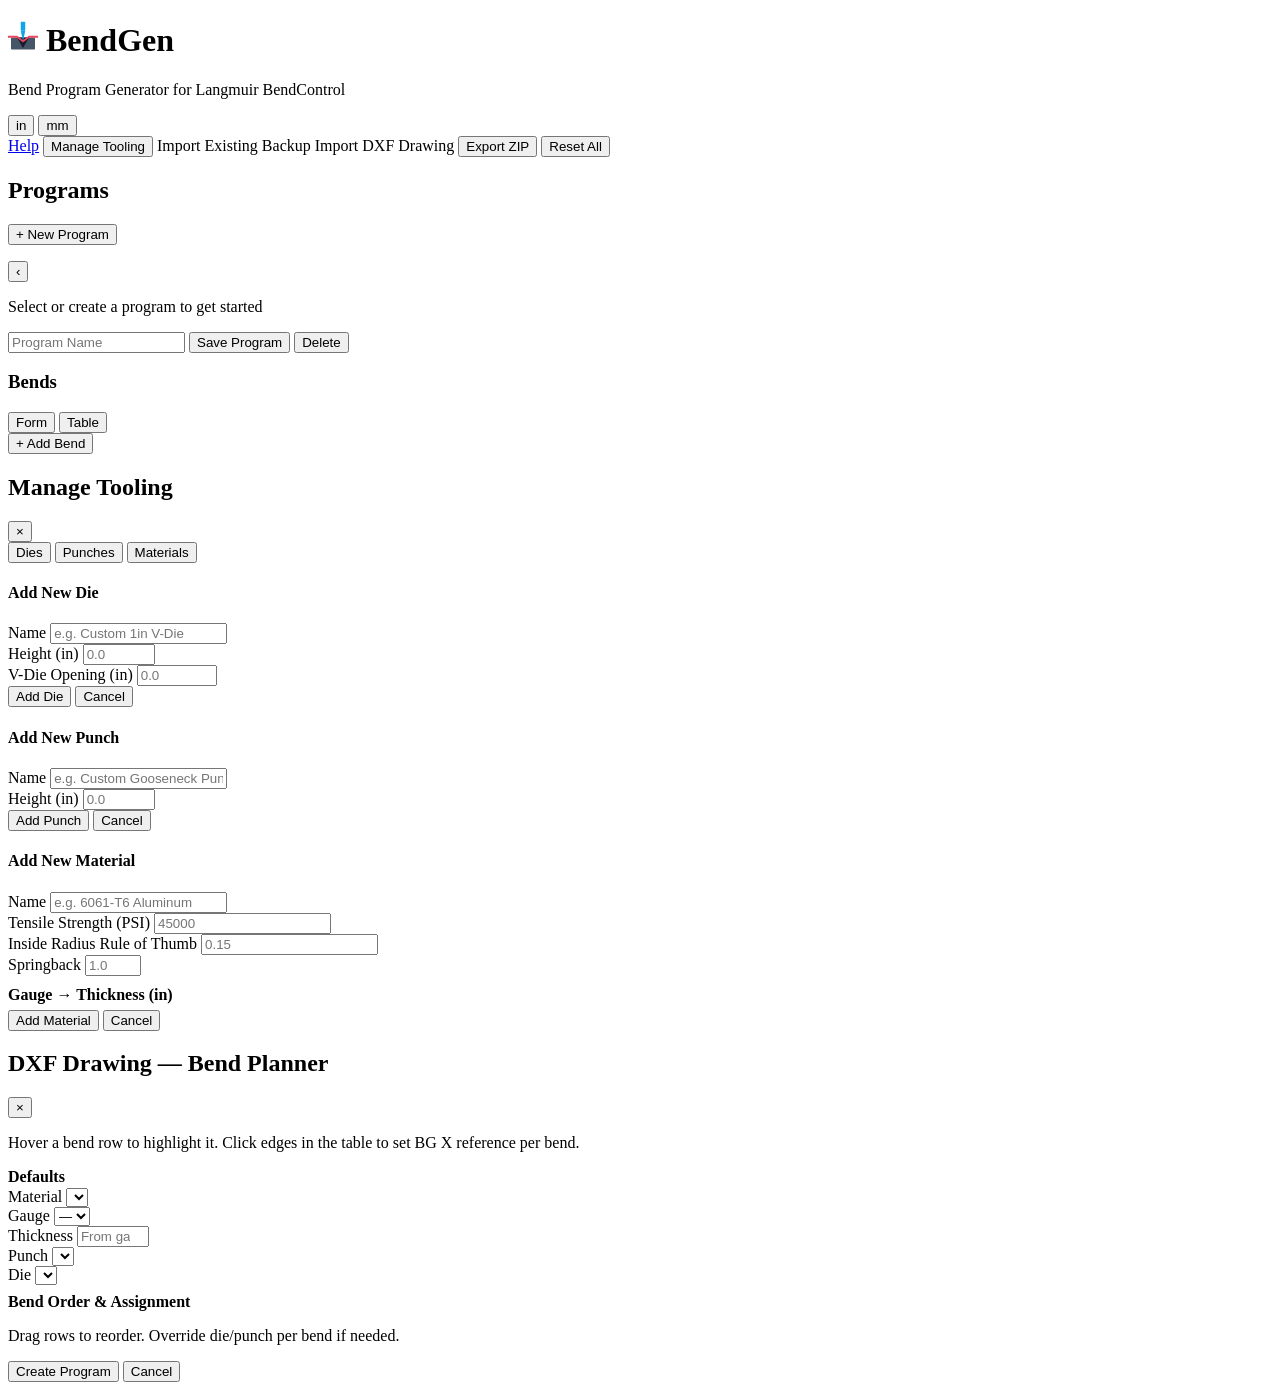
==== bendgen/templates/index.html @ ccb2a59b "BendGen - Bend Program Generator for Langmuir BendControl" ====
<!DOCTYPE html>
<html lang="en">
<head>
    <meta charset="UTF-8">
    <meta name="viewport" content="width=device-width, initial-scale=1.0">
    <title>BendGen - Bend Program Generator</title>
    <link rel="stylesheet" href="/static/style.css">
</head>
<body>
    <header>
        <h1>
            <svg class="logo" viewBox="0 0 40 40" width="30" height="30" xmlns="http://www.w3.org/2000/svg">
                <!-- Die body -->
                <rect x="4" y="22" width="32" height="16" rx="1" fill="#475569"/>
                <!-- Die V-groove (air gap below sheet) -->
                <path d="M12 22 L20 36 L28 22" fill="#1a1a2e"/>
                <!-- Punch body -->
                <rect x="17" y="1" width="6" height="12" rx="1" fill="#0ea5e9"/>
                <!-- Punch tip (narrow, descends into V) -->
                <path d="M17 13 L20 27 L23 13" fill="#0ea5e9"/>
                <!-- Sheet metal: flat on die shoulders, bent down to punch tip -->
                <path d="M0 21 L12 21 L20 27 L28 21 L40 21" stroke="#e94560" stroke-width="2.5" fill="none" stroke-linecap="round" stroke-linejoin="round"/>
            </svg>
            BendGen
        </h1>
        <p class="subtitle">Bend Program Generator for Langmuir BendControl</p>
        <div class="unit-toggle">
            <button class="btn btn-tiny unit-toggle-btn active" id="unitInBtn">in</button>
            <button class="btn btn-tiny unit-toggle-btn" id="unitMmBtn">mm</button>
        </div>
        <div class="header-actions">
            <a href="/help" target="_blank" class="btn btn-secondary" id="helpBtn">Help</a>
            <button class="btn btn-secondary" id="manageToolingBtn">Manage Tooling</button>
            <label class="btn btn-secondary" id="importBtn">
                Import Existing Backup
                <input type="file" accept=".zip" id="importFile" hidden>
            </label>
            <label class="btn btn-secondary" id="importDxfBtn">
                Import DXF Drawing
                <input type="file" accept=".dxf,.DXF" id="importDxfFile" hidden>
            </label>
            <!-- <label class="btn btn-secondary" id="importImageBtn">
                Import Image
                <input type="file" accept="image/*" id="importImageFile" hidden>
            </label> -->
            <button class="btn btn-primary" id="exportBtn">Export ZIP</button>
            <button class="btn btn-danger" id="resetBtn">Reset All</button>
        </div>
    </header>

    <div id="importStatus" class="status-bar hidden"></div>

    <main>
        <section class="programs-panel" id="programsPanel">
            <div class="panel-header">
                <h2>Programs</h2>
                <button class="btn btn-small btn-primary" id="addProgramBtn">+ New Program</button>
            </div>
            <ul id="programList" class="program-list"></ul>
        </section>
        <button class="sidebar-toggle" id="sidebarToggle" title="Toggle sidebar">&lsaquo;</button>

        <section class="editor-panel" id="editorPanel">
            <div class="no-selection" id="noSelection">
                <p>Select or create a program to get started</p>
            </div>

            <div id="programEditor" class="hidden">
                <div class="program-header">
                    <input type="text" id="programName" placeholder="Program Name" class="program-name-input">
                    <button class="btn btn-small btn-secondary" id="saveProgramBtn">Save Program</button>
                    <button class="btn btn-small btn-danger" id="deleteProgramBtn">Delete</button>
                </div>

                <div class="bends-header">
                    <h3>Bends</h3>
                    <div class="bends-header-actions">
                        <div class="view-toggle">
                            <button class="btn btn-tiny view-toggle-btn" id="formViewBtn">Form</button>
                            <button class="btn btn-tiny view-toggle-btn active" id="tableViewBtn">Table</button>
                        </div>
                        <button class="btn btn-small btn-primary" id="addBendBtn">+ Add Bend</button>
                    </div>
                </div>

                <div id="bendList" class="bend-list hidden"></div>
                <div id="bendTable" class="bend-table-wrap"></div>
            </div>
        </section>
    </main>

    <template id="bendTemplate">
        <div class="bend-card" data-bend-index="">
            <div class="bend-header">
                <span class="bend-number"></span>
                <input type="text" class="bend-name" placeholder="Bend name">
                <button class="btn btn-tiny btn-secondary bend-view-dxf hidden">View DXF</button>
                <button class="btn btn-tiny btn-secondary bend-duplicate">Duplicate</button>
                <button class="btn btn-tiny btn-secondary bend-toggle">Advanced</button>
                <button class="btn btn-tiny btn-danger bend-remove">Remove</button>
            </div>

            <div class="bend-fields">
                <div class="field-row">
                    <div class="field">
                        <label>Bend Angle (&deg;)</label>
                        <input type="number" name="desiredBendAngle" value="90" min="15" max="170" step="0.1">
                    </div>
                    <div class="field">
                        <label>Material Thickness (<span class="unit-label">in</span>)</label>
                        <input type="number" name="materialThickness" value="0.06" min="0.01" max="2.5" step="0.001" data-linear>
                    </div>
                    <div class="field">
                        <label>Bend Width (<span class="unit-label">in</span>)</label>
                        <input type="number" name="bendWidth" value="12" min="0.1" max="33.3" step="0.1" data-linear>
                    </div>
                    <div class="field">
                        <label>Punch Clearance (<span class="unit-label">in</span>)</label>
                        <input type="number" name="punchToMaterialClearance" value="0.1" min="0.01" max="5" step="0.01" data-linear>
                    </div>
                </div>
                <div class="field-row">
                    <div class="field">
                        <label>Die</label>
                        <select name="dieId"></select>
                    </div>
                    <div class="field">
                        <label>Punch</label>
                        <select name="punchId"></select>
                    </div>
                    <div class="field">
                        <label>Material</label>
                        <select name="materialId"></select>
                    </div>
                </div>
            </div>

            <div class="bend-advanced hidden">
                <div class="field-row">
                    <div class="field">
                        <label>Angle Compensation (&deg;)</label>
                        <input type="number" name="angleCompensation" value="0" min="0" max="90" step="0.1">
                    </div>
                    <div class="field">
                        <label>Compensation Direction</label>
                        <select name="angleCompensationReversed">
                            <option value="false">Underbent</option>
                            <option value="true">Overbent</option>
                        </select>
                    </div>
                    <div class="field">
                        <label>Additional Retract (<span class="unit-label">in</span>)</label>
                        <input type="number" name="additionalRetractAfterBend" value="0" min="0" max="3.75" step="0.01" data-linear>
                    </div>
                </div>
                <div class="field-row">
                    <div class="field">
                        <label>Back Gauge</label>
                        <label class="switch">
                            <input type="checkbox" name="backGaugeRefEdgeStopEnabled" class="bg-toggle">
                            <span class="switch-slider"></span>
                            <span class="switch-label">Enabled</span>
                        </label>
                    </div>
                    <div class="field bg-field">
                        <label>BG Finger</label>
                        <select name="backGaugeRefEdgeStop" disabled>
                            <option value="G54">G54 - Finger Lower Edge</option>
                            <option value="G55">G55 - Finger Upper Edge</option>
                            <option value="G56">G56 - Custom 1</option>
                            <option value="G57">G57 - Custom 2</option>
                            <option value="G58">G58 - Custom 3</option>
                            <option value="G59">G59 - Custom 4</option>
                        </select>
                    </div>
                    <div class="field bg-field">
                        <label>X Position (<span class="unit-label">in</span>)</label>
                        <input type="number" name="backGaugeXPosition" value="0" step="0.001" disabled data-linear>
                    </div>
                    <div class="field bg-field">
                        <label>R Position (<span class="unit-label">in</span>)</label>
                        <input type="number" name="backGaugeRPosition" value="0" step="0.001" disabled data-linear>
                    </div>
                </div>
                <div class="field-row">
                    <div class="field">
                        <label>Override Final Position</label>
                        <label class="switch">
                            <input type="checkbox" name="overrideFinalBendPositionEnabled" class="override-toggle">
                            <span class="switch-slider"></span>
                            <span class="switch-label">Enabled</span>
                        </label>
                    </div>
                    <div class="field">
                        <label>Final Position Value (<span class="unit-label">in</span>)</label>
                        <input type="number" name="overriddenFinalBendPosition" value="0" step="0.001" data-linear>
                    </div>
                </div>
                <div class="field-row">
                    <div class="field full-width">
                        <label>Notes</label>
                        <textarea name="notes" rows="2"></textarea>
                    </div>
                </div>
            </div>
        </div>
    </template>

    <!-- Tooling Management Modal -->
    <div id="toolingModal" class="modal-overlay hidden">
        <div class="modal">
            <div class="modal-header">
                <h2>Manage Tooling</h2>
                <button class="btn btn-tiny btn-secondary" id="closeToolingModal">&times;</button>
            </div>
            <div class="modal-tabs">
                <button class="modal-tab active" data-tab="dies">Dies</button>
                <button class="modal-tab" data-tab="punches">Punches</button>
                <button class="modal-tab" data-tab="materials">Materials</button>
            </div>
            <div class="modal-body">
                <!-- Dies tab -->
                <div class="tab-content active" id="tab-dies">
                    <div class="tooling-form">
                        <h4 id="dieFormTitle">Add New Die</h4>
                        <input type="hidden" id="dieEditId">
                        <div class="field-row">
                            <div class="field">
                                <label>Name</label>
                                <input type="text" id="dieName" placeholder="e.g. Custom 1in V-Die">
                            </div>
                        </div>
                        <div class="field-row">
                            <div class="field">
                                <label>Height (<span class="unit-label">in</span>)</label>
                                <input type="number" id="dieHeight" step="0.001" min="0.01" max="8.5" placeholder="0.0">
                            </div>
                            <div class="field">
                                <label>V-Die Opening (<span class="unit-label">in</span>)</label>
                                <input type="number" id="dieOpening" step="0.001" min="0.01" max="10" placeholder="0.0">
                            </div>
                        </div>
                        <div class="tooling-form-actions">
                            <button class="btn btn-small btn-primary" id="saveDieBtn">Add Die</button>
                            <button class="btn btn-small btn-secondary hidden" id="cancelDieEditBtn">Cancel</button>
                        </div>
                    </div>
                    <div class="tooling-list" id="dieList"></div>
                </div>

                <!-- Punches tab -->
                <div class="tab-content" id="tab-punches">
                    <div class="tooling-form">
                        <h4 id="punchFormTitle">Add New Punch</h4>
                        <input type="hidden" id="punchEditId">
                        <div class="field-row">
                            <div class="field">
                                <label>Name</label>
                                <input type="text" id="punchName" placeholder="e.g. Custom Gooseneck Punch">
                            </div>
                        </div>
                        <div class="field-row">
                            <div class="field">
                                <label>Height (<span class="unit-label">in</span>)</label>
                                <input type="number" id="punchHeight" step="0.001" min="0.01" max="8.5" placeholder="0.0">
                            </div>
                        </div>
                        <div class="tooling-form-actions">
                            <button class="btn btn-small btn-primary" id="savePunchBtn">Add Punch</button>
                            <button class="btn btn-small btn-secondary hidden" id="cancelPunchEditBtn">Cancel</button>
                        </div>
                    </div>
                    <div class="tooling-list" id="punchList"></div>
                </div>

                <!-- Materials tab -->
                <div class="tab-content" id="tab-materials">
                    <div class="tooling-form">
                        <h4 id="materialFormTitle">Add New Material</h4>
                        <input type="hidden" id="materialEditId">
                        <div class="field-row">
                            <div class="field">
                                <label>Name</label>
                                <input type="text" id="materialName" placeholder="e.g. 6061-T6 Aluminum">
                            </div>
                        </div>
                        <div class="field-row">
                            <div class="field">
                                <label>Tensile Strength (PSI)</label>
                                <input type="number" id="materialTensile" step="100" min="1" placeholder="45000">
                            </div>
                            <div class="field">
                                <label>Inside Radius Rule of Thumb</label>
                                <input type="number" id="materialRadius" step="0.01" min="0" placeholder="0.15">
                            </div>
                            <div class="field">
                                <label>Springback</label>
                                <input type="number" id="materialSpringback" step="0.1" min="0" max="8.5" placeholder="1.0">
                            </div>
                        </div>
                        <div class="gauge-section">
                            <h4 style="margin:10px 0 6px">Gauge &rarr; Thickness (in)</h4>
                            <div class="gauge-grid" id="gaugeGrid"></div>
                        </div>
                        <div class="tooling-form-actions">
                            <button class="btn btn-small btn-primary" id="saveMaterialBtn">Add Material</button>
                            <button class="btn btn-small btn-secondary hidden" id="cancelMaterialEditBtn">Cancel</button>
                        </div>
                    </div>
                    <div class="tooling-list" id="materialList"></div>
                </div>
            </div>
        </div>
    </div>

    <!-- DXF Preview Modal -->
    <div id="dxfPreviewModal" class="modal-overlay hidden">
        <div class="modal modal-wide">
            <div class="modal-header">
                <h2>DXF Drawing — Bend Planner</h2>
                <button class="btn btn-tiny btn-secondary" id="closeDxfPreview">&times;</button>
            </div>
            <div class="modal-body">
                <div class="dxf-preview-layout" id="dxfPreviewLayout">
                    <div class="dxf-svg-column" id="dxfSvgColumn">
                        <div class="dxf-svg-wrap" id="dxfSvgWrap">
                            <div id="dxfSvgContainer"></div>
                        </div>
                        <p class="dxf-hint">Hover a bend row to highlight it. Click edges in the table to set BG X reference per bend.</p>
                    </div>
                    <div class="dxf-resize-handle" id="dxfResizeHandle"></div>
                    <div class="dxf-controls">
                        <div class="dxf-info" id="dxfInfo"></div>
                        <h4 style="margin:6px 0 2px">Defaults</h4>
                        <div class="dxf-default-row">
                            <label>Material</label>
                            <select id="dxfMaterial"></select>
                        </div>
                        <div class="dxf-default-row">
                            <label>Gauge</label>
                            <select id="dxfGauge"><option value="">—</option></select>
                        </div>
                        <div class="dxf-default-row">
                            <label>Thickness</label>
                            <input type="number" id="dxfThicknessOverride" step="0.001" min="0.01" max="2.5" placeholder="From gauge or enter">
                        </div>
                        <div class="dxf-default-row">
                            <label>Punch</label>
                            <select id="dxfPunch"></select>
                        </div>
                        <div class="dxf-default-row">
                            <label>Die</label>
                            <select id="dxfDie"></select>
                        </div>
                        <h4 style="margin:8px 0 4px">Bend Order &amp; Assignment</h4>
                        <p class="dxf-hint">Drag rows to reorder. Override die/punch per bend if needed.</p>
                        <div class="dxf-bend-planner" id="dxfBendPlanner"></div>
                        <div class="dxf-actions">
                            <button class="btn btn-primary" id="dxfApplyBtn">Create Program</button>
                            <button class="btn btn-secondary" id="dxfCancelBtn">Cancel</button>
                        </div>
                    </div>
                </div>
            </div>
        </div>
    </div>

    <script src="/static/app.js"></script>
</body>
</html>
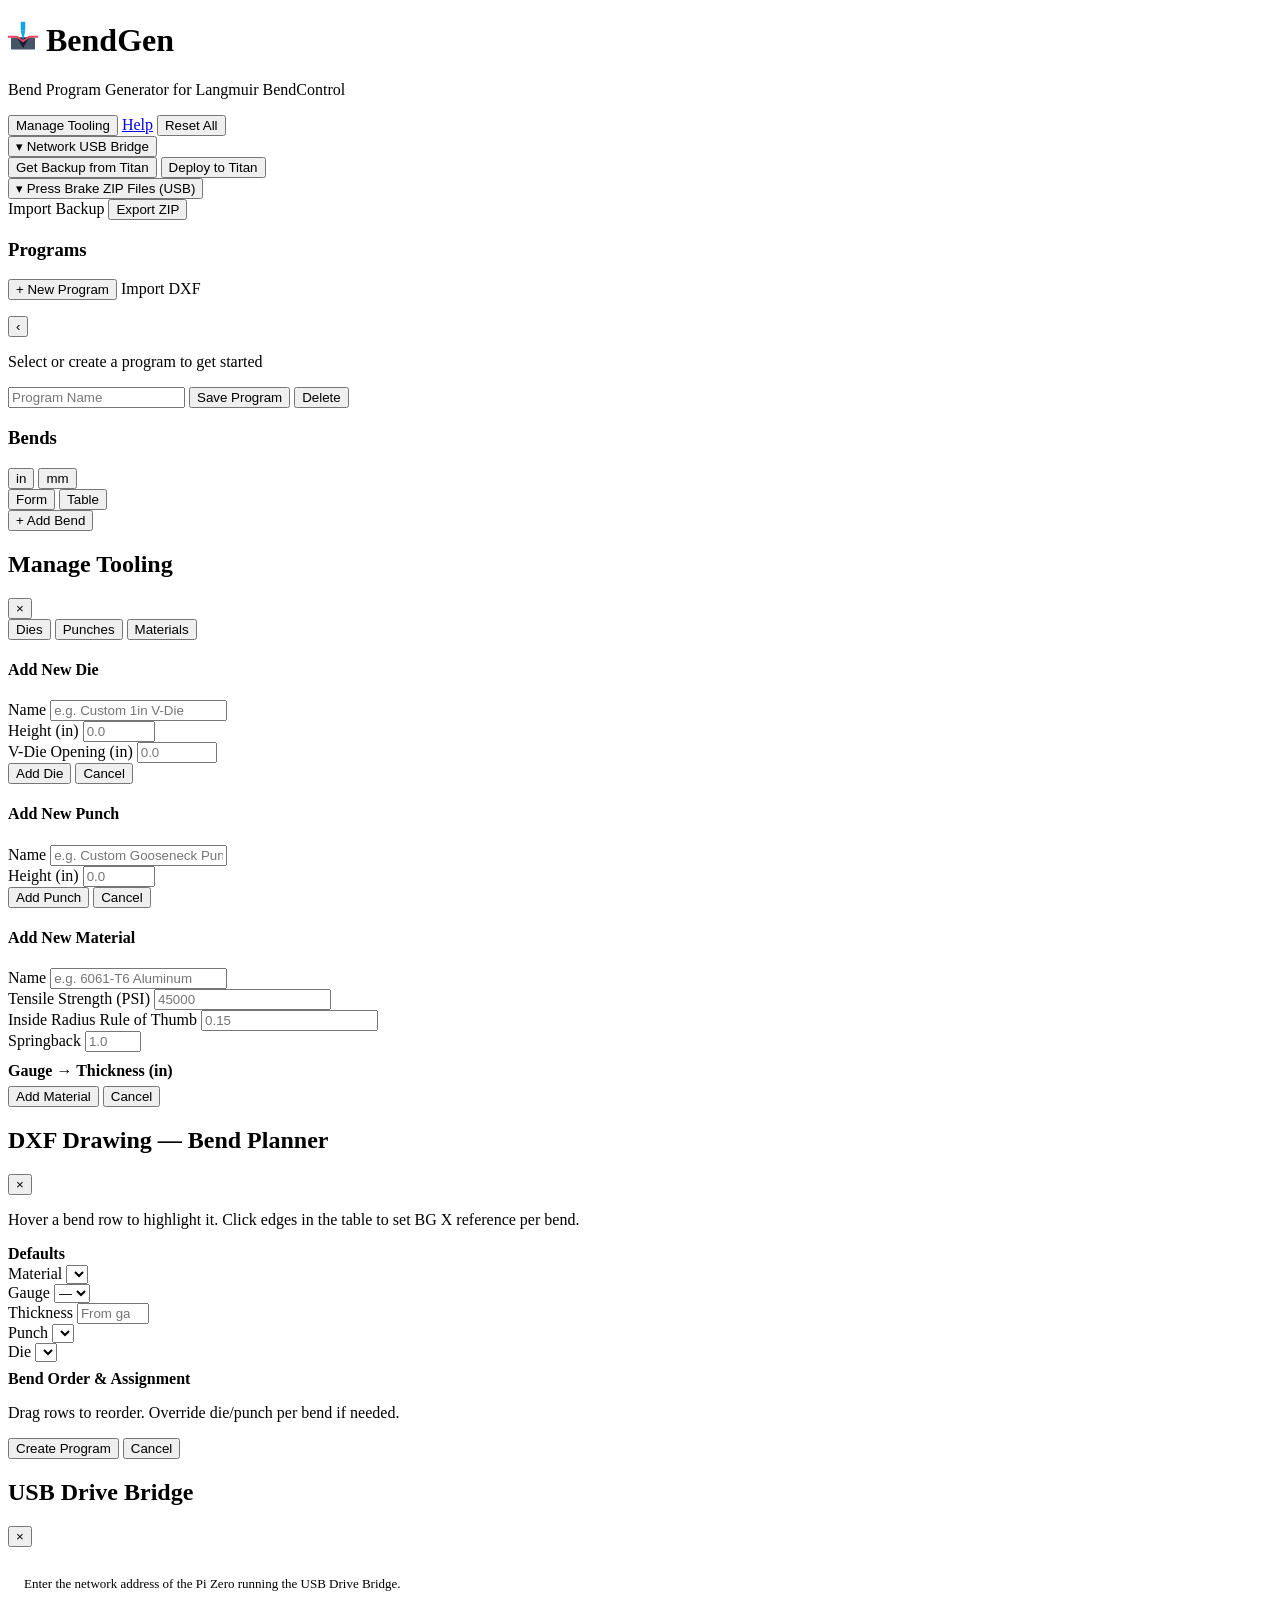
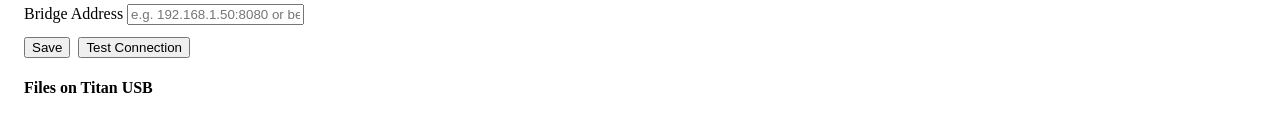
==== commit f10ea58c: "Add Titan USB Bridge integration and redesign header/sidebar UI - Add USB Drive Bridge support: Depl" ====
--- a/bendgen/templates/index.html
+++ b/bendgen/templates/index.html
@@ -8,43 +8,25 @@
 </head>
 <body>
     <header>
-        <h1>
-            <svg class="logo" viewBox="0 0 40 40" width="30" height="30" xmlns="http://www.w3.org/2000/svg">
-                <!-- Die body -->
-                <rect x="4" y="22" width="32" height="16" rx="1" fill="#475569"/>
-                <!-- Die V-groove (air gap below sheet) -->
-                <path d="M12 22 L20 36 L28 22" fill="#1a1a2e"/>
-                <!-- Punch body -->
-                <rect x="17" y="1" width="6" height="12" rx="1" fill="#0ea5e9"/>
-                <!-- Punch tip (narrow, descends into V) -->
-                <path d="M17 13 L20 27 L23 13" fill="#0ea5e9"/>
-                <!-- Sheet metal: flat on die shoulders, bent down to punch tip -->
-                <path d="M0 21 L12 21 L20 27 L28 21 L40 21" stroke="#e94560" stroke-width="2.5" fill="none" stroke-linecap="round" stroke-linejoin="round"/>
-            </svg>
-            BendGen
-        </h1>
-        <p class="subtitle">Bend Program Generator for Langmuir BendControl</p>
-        <div class="unit-toggle">
-            <button class="btn btn-tiny unit-toggle-btn active" id="unitInBtn">in</button>
-            <button class="btn btn-tiny unit-toggle-btn" id="unitMmBtn">mm</button>
-        </div>
-        <div class="header-actions">
-            <a href="/help" target="_blank" class="btn btn-secondary" id="helpBtn">Help</a>
-            <button class="btn btn-secondary" id="manageToolingBtn">Manage Tooling</button>
-            <label class="btn btn-secondary" id="importBtn">
-                Import Existing Backup
-                <input type="file" accept=".zip" id="importFile" hidden>
-            </label>
-            <label class="btn btn-secondary" id="importDxfBtn">
-                Import DXF Drawing
-                <input type="file" accept=".dxf,.DXF" id="importDxfFile" hidden>
-            </label>
-            <!-- <label class="btn btn-secondary" id="importImageBtn">
-                Import Image
-                <input type="file" accept="image/*" id="importImageFile" hidden>
-            </label> -->
-            <button class="btn btn-primary" id="exportBtn">Export ZIP</button>
-            <button class="btn btn-danger" id="resetBtn">Reset All</button>
+        <div class="header-top">
+            <div class="header-brand">
+                <h1>
+                    <svg class="logo" viewBox="0 0 40 40" width="30" height="30" xmlns="http://www.w3.org/2000/svg">
+                        <rect x="4" y="22" width="32" height="16" rx="1" fill="#475569"/>
+                        <path d="M12 22 L20 36 L28 22" fill="#1a1a2e"/>
+                        <rect x="17" y="1" width="6" height="12" rx="1" fill="#0ea5e9"/>
+                        <path d="M17 13 L20 27 L23 13" fill="#0ea5e9"/>
+                        <path d="M0 21 L12 21 L20 27 L28 21 L40 21" stroke="#e94560" stroke-width="2.5" fill="none" stroke-linecap="round" stroke-linejoin="round"/>
+                    </svg>
+                    BendGen
+                </h1>
+                <p class="subtitle">Bend Program Generator for Langmuir BendControl</p>
+            </div>
+            <div class="header-utils">
+                <button class="btn btn-teal btn-small" id="manageToolingBtn" title="Add, edit, or remove custom dies, punches, and materials">Manage Tooling</button>
+                <a href="/help" target="_blank" class="btn btn-secondary btn-small" id="helpBtn" title="Open the help guide in a new tab">Help</a>
+                <button class="btn btn-danger btn-small" id="resetBtn" title="Erase all programs, bends, and custom tooling — return to factory defaults">Reset All</button>
+            </div>
         </div>
     </header>
 
@@ -52,9 +34,40 @@
 
     <main>
         <section class="programs-panel" id="programsPanel">
-            <div class="panel-header">
-                <h2>Programs</h2>
-                <button class="btn btn-small btn-primary" id="addProgramBtn">+ New Program</button>
+            <div class="panel-accordion" id="accordionBridge">
+                <button class="panel-accordion-toggle" data-accordion="bridge" title="Send and receive files over WiFi via the Pi Zero USB bridge">
+                    <span class="accordion-arrow">&#9662;</span> Network USB Bridge
+                </button>
+                <div class="panel-accordion-body hidden" id="accordionBridgeBody">
+                    <div class="panel-section-buttons">
+                        <button class="btn btn-orange-outline" id="importFromTitanBtn" title="Download backup files from the Titan press brake via the Pi Zero USB bridge">Get Backup from Titan</button>
+                        <button class="btn btn-orange" id="deployBtn" title="Send current programs to the Titan press brake via the Pi Zero USB bridge">Deploy to Titan</button>
+                    </div>
+                </div>
+            </div>
+            <div class="panel-accordion" id="accordionZip">
+                <button class="panel-accordion-toggle active" data-accordion="zip" title="Import or export BendControl backup ZIP files via USB drive">
+                    <span class="accordion-arrow">&#9662;</span> Press Brake ZIP Files (USB)
+                </button>
+                <div class="panel-accordion-body" id="accordionZipBody">
+                    <div class="panel-section-buttons">
+                        <label class="btn btn-teal-outline" id="importBtn" title="Import an existing BendControl backup ZIP to load programs, bends, and tooling">
+                            Import Backup
+                            <input type="file" accept=".zip" id="importFile" hidden>
+                        </label>
+                        <button class="btn btn-teal" id="exportBtn" title="Export all programs and bends as a BendControl-compatible ZIP file">Export ZIP</button>
+                    </div>
+                </div>
+            </div>
+            <div class="panel-section">
+                <h3 class="panel-section-title">Programs</h3>
+                <div class="panel-section-buttons">
+                    <button class="btn btn-primary" id="addProgramBtn" title="Create a new empty bend program">+ New Program</button>
+                    <label class="btn btn-secondary" id="importDxfBtn" title="Import a DXF flat-pattern drawing to auto-detect bends and create a program">
+                        Import DXF
+                        <input type="file" accept=".dxf,.DXF" id="importDxfFile" hidden>
+                    </label>
+                </div>
             </div>
             <ul id="programList" class="program-list"></ul>
         </section>
@@ -68,18 +81,22 @@
             <div id="programEditor" class="hidden">
                 <div class="program-header">
                     <input type="text" id="programName" placeholder="Program Name" class="program-name-input">
-                    <button class="btn btn-small btn-secondary" id="saveProgramBtn">Save Program</button>
+                    <button class="btn btn-small btn-primary" id="saveProgramBtn">Save Program</button>
                     <button class="btn btn-small btn-danger" id="deleteProgramBtn">Delete</button>
                 </div>
 
                 <div class="bends-header">
                     <h3>Bends</h3>
                     <div class="bends-header-actions">
+                        <div class="unit-toggle">
+                            <button class="btn btn-tiny unit-toggle-btn active" id="unitInBtn">in</button>
+                            <button class="btn btn-tiny unit-toggle-btn" id="unitMmBtn">mm</button>
+                        </div>
                         <div class="view-toggle">
                             <button class="btn btn-tiny view-toggle-btn" id="formViewBtn">Form</button>
                             <button class="btn btn-tiny view-toggle-btn active" id="tableViewBtn">Table</button>
                         </div>
-                        <button class="btn btn-small btn-primary" id="addBendBtn">+ Add Bend</button>
+                        <button class="btn btn-small btn-success" id="addBendBtn">+ Add Bend</button>
                     </div>
                 </div>
 
@@ -299,8 +316,8 @@
                             </div>
                         </div>
                         <div class="gauge-section">
-                            <h4 style="margin:10px 0 6px">Gauge &rarr; Thickness (in)</h4>
-                            <div class="gauge-grid" id="gaugeGrid"></div>
+                            <h4 id="gaugeSectionTitle" style="margin:10px 0 6px">Gauge &rarr; Thickness (<span class="unit-label">in</span>)</h4>
+                            <div class="gauge-table-wrap" id="gaugeTableWrap"></div>
                         </div>
                         <div class="tooling-form-actions">
                             <button class="btn btn-small btn-primary" id="saveMaterialBtn">Add Material</button>
@@ -365,6 +382,36 @@
         </div>
     </div>
 
+    <!-- Bridge Settings Modal -->
+    <div id="bridgeModal" class="modal-overlay hidden">
+        <div class="modal" style="max-width:480px">
+            <div class="modal-header">
+                <h2>USB Drive Bridge</h2>
+                <button class="btn btn-tiny btn-secondary" id="closeBridgeModal">&times;</button>
+            </div>
+            <div class="modal-body" style="padding:16px">
+                <p style="margin-bottom:12px;color:var(--text-dim);font-size:13px">
+                    Enter the network address of the Pi Zero running the USB Drive Bridge.
+                </p>
+                <div class="field-row">
+                    <div class="field" style="flex:1">
+                        <label>Bridge Address</label>
+                        <input type="text" id="bridgeAddress" placeholder="e.g. 192.168.1.50:8080 or bendgen-bridge.local:8080">
+                    </div>
+                </div>
+                <div style="display:flex;gap:8px;align-items:center;margin-top:12px">
+                    <button class="btn btn-small btn-primary" id="bridgeSaveBtn">Save</button>
+                    <button class="btn btn-small btn-secondary" id="bridgeTestBtn">Test Connection</button>
+                    <span id="bridgeTestResult" style="font-size:13px"></span>
+                </div>
+                <div id="bridgeBackupsList" style="margin-top:16px" class="hidden">
+                    <h4 style="margin-bottom:8px">Files on Titan USB</h4>
+                    <div id="bridgeBackupsContent"></div>
+                </div>
+            </div>
+        </div>
+    </div>
+
     <script src="/static/app.js"></script>
 </body>
 </html>
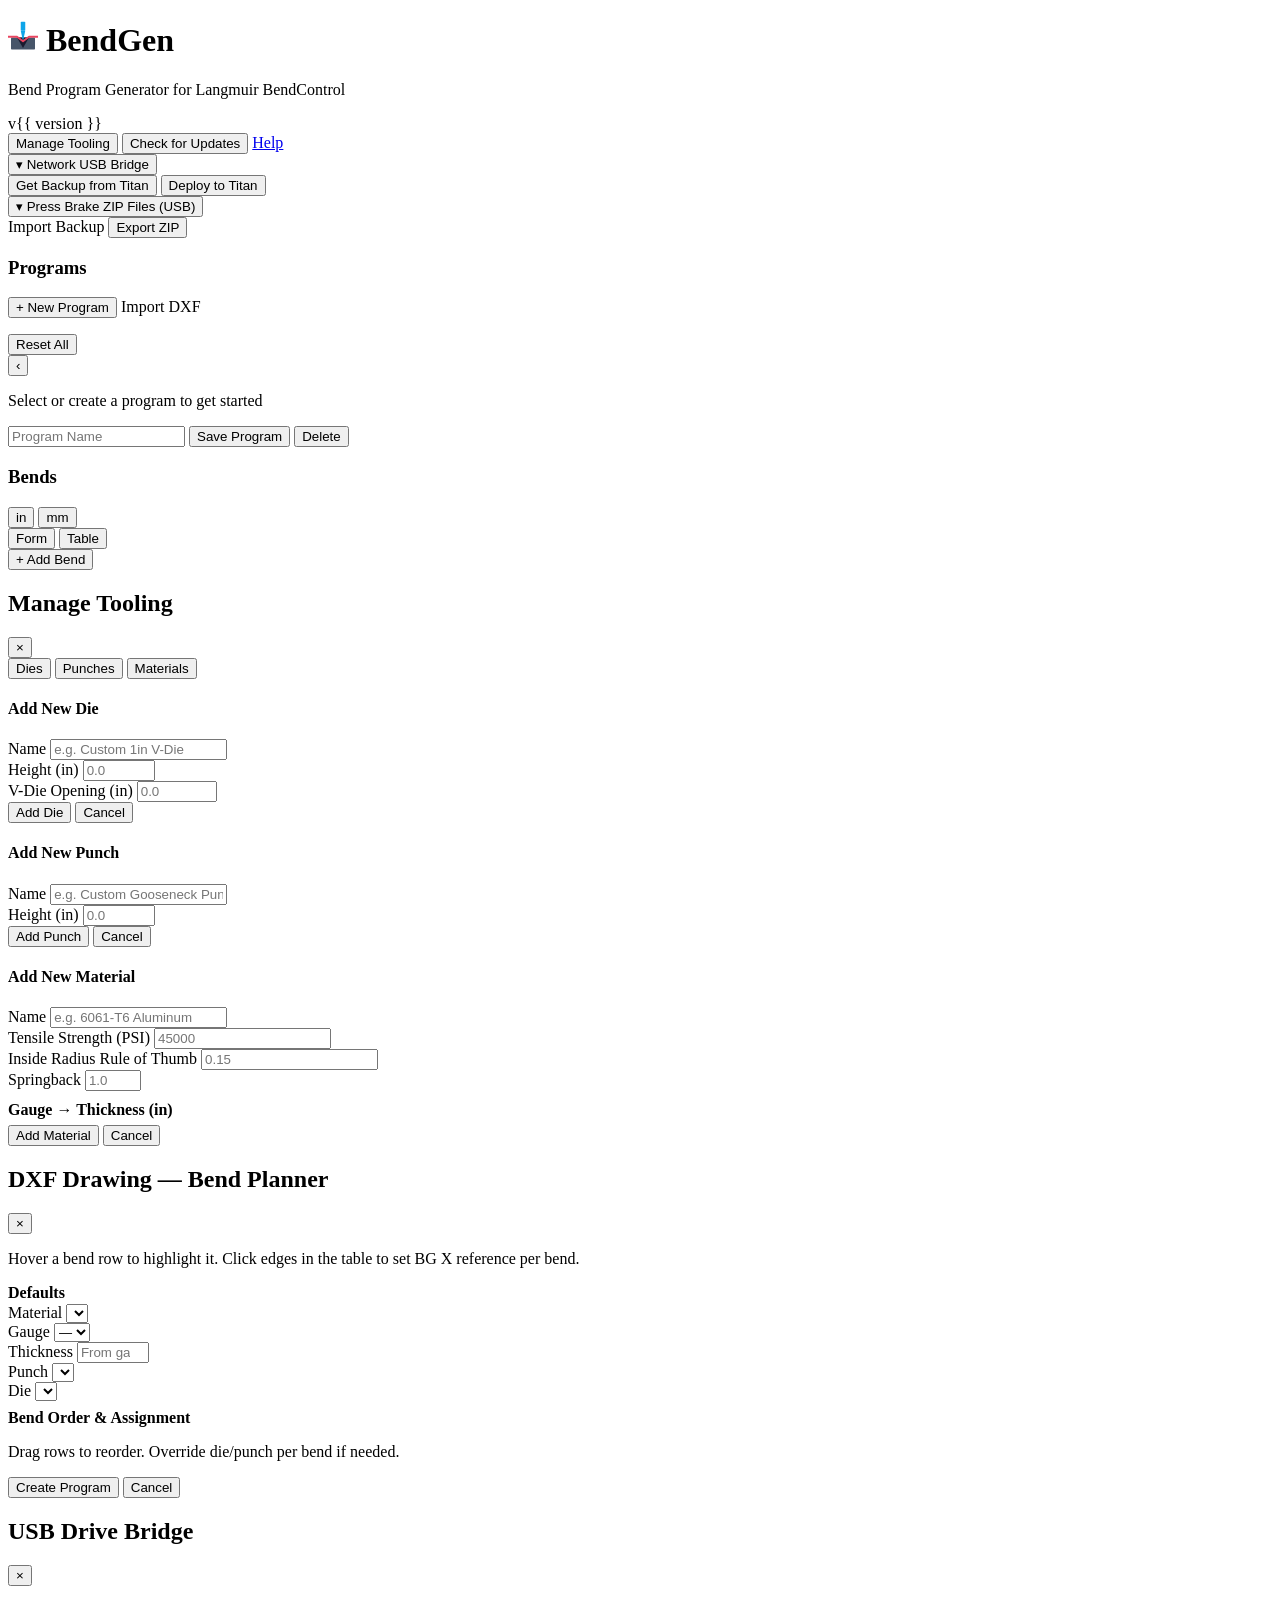
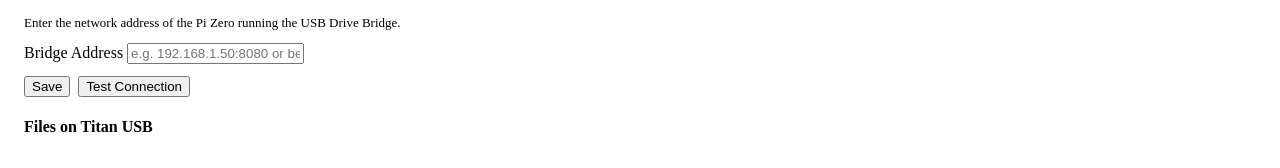
==== commit d8230701: "v1.3.0: UI refinements, check for updates, gauge editor overhaul - Add version display and Check for" ====
--- a/bendgen/templates/index.html
+++ b/bendgen/templates/index.html
@@ -21,11 +21,12 @@
                     BendGen
                 </h1>
                 <p class="subtitle">Bend Program Generator for Langmuir BendControl</p>
+                <span class="version-label" id="versionLabel" title="Current version">v{{ version }}</span>
             </div>
             <div class="header-utils">
                 <button class="btn btn-teal btn-small" id="manageToolingBtn" title="Add, edit, or remove custom dies, punches, and materials">Manage Tooling</button>
+                <button class="btn btn-secondary btn-small" id="checkUpdateBtn" title="Check GitHub for a newer version of BendGen">Check for Updates</button>
                 <a href="/help" target="_blank" class="btn btn-secondary btn-small" id="helpBtn" title="Open the help guide in a new tab">Help</a>
-                <button class="btn btn-danger btn-small" id="resetBtn" title="Erase all programs, bends, and custom tooling — return to factory defaults">Reset All</button>
             </div>
         </div>
     </header>
@@ -70,6 +71,9 @@
                 </div>
             </div>
             <ul id="programList" class="program-list"></ul>
+            <div class="panel-footer">
+                <button class="btn btn-danger btn-small" id="resetBtn" title="Erase all programs, bends, and custom tooling — return to factory defaults">Reset All</button>
+            </div>
         </section>
         <button class="sidebar-toggle" id="sidebarToggle" title="Toggle sidebar">&lsaquo;</button>
 
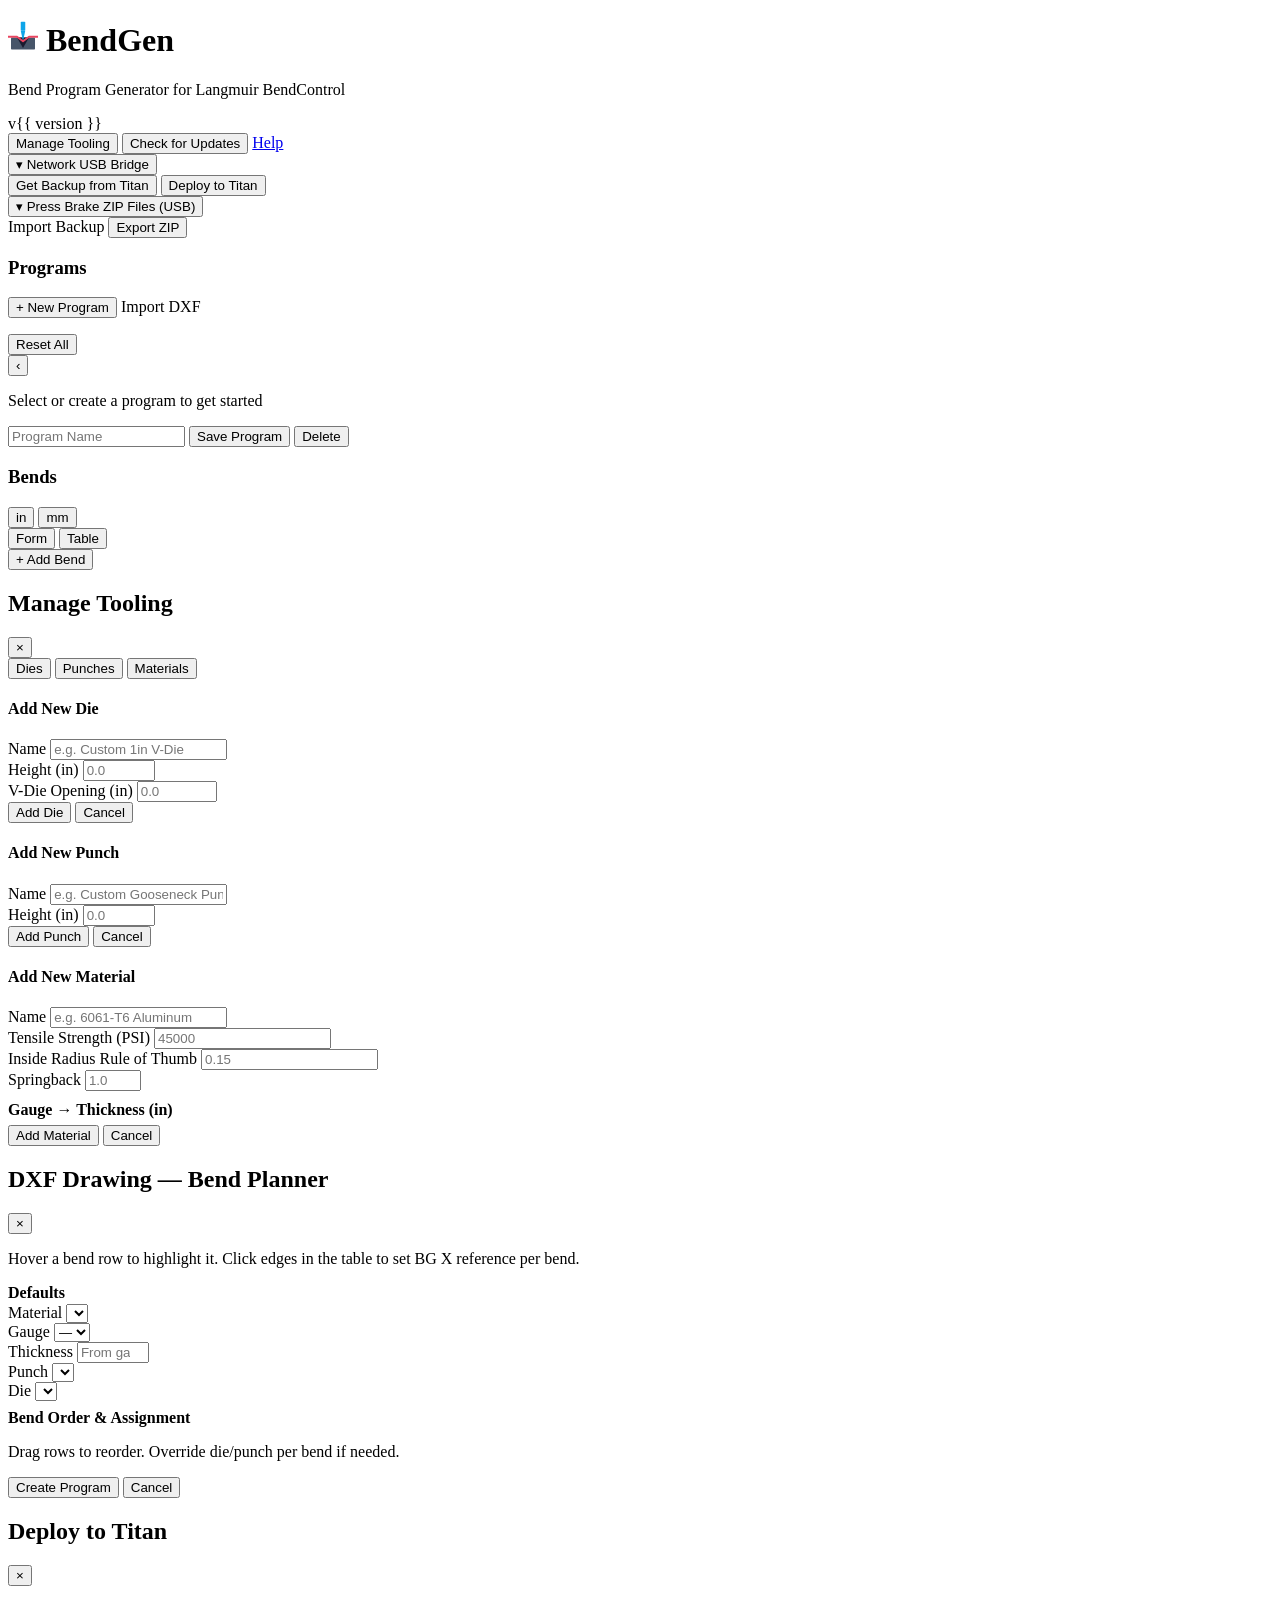
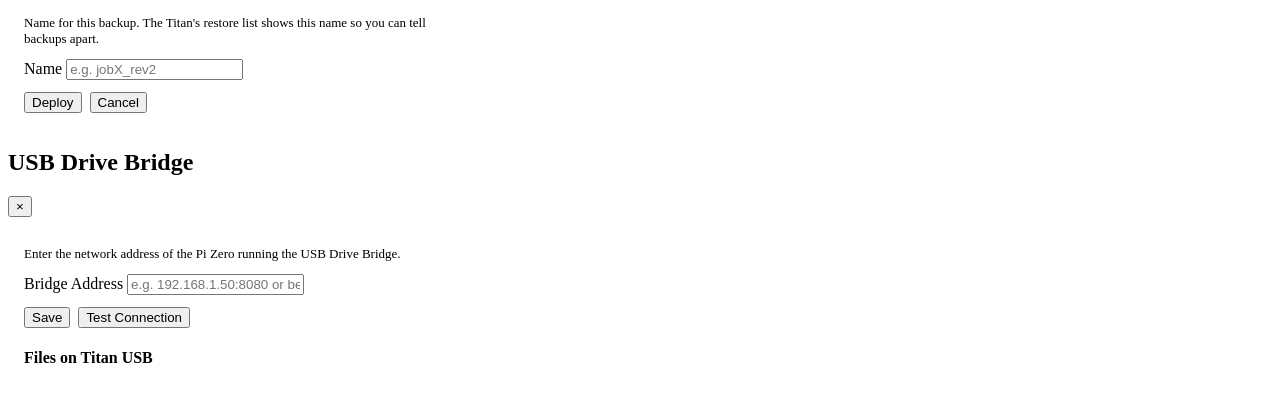
==== commit 36da4561: "Let user name the backup when deploying to Titan The Titan's restore list shows the <name> portion o" ====
--- a/bendgen/templates/index.html
+++ b/bendgen/templates/index.html
@@ -386,6 +386,30 @@
         </div>
     </div>
 
+    <!-- Deploy Name Modal -->
+    <div id="deployNameModal" class="modal-overlay hidden">
+        <div class="modal" style="max-width:440px">
+            <div class="modal-header">
+                <h2>Deploy to Titan</h2>
+                <button class="btn btn-tiny btn-secondary" id="closeDeployNameModal">&times;</button>
+            </div>
+            <div class="modal-body" style="padding:16px">
+                <p style="margin-bottom:12px;color:var(--text-dim);font-size:13px">
+                    Name for this backup. The Titan's restore list shows this name so you can tell backups apart.
+                </p>
+                <div class="field">
+                    <label>Name</label>
+                    <input type="text" id="deployNameInput" placeholder="e.g. jobX_rev2" maxlength="30" autocomplete="off">
+                </div>
+                <p id="deployFilenamePreview" style="margin-top:8px;color:var(--text-dim);font-size:12px;font-family:monospace"></p>
+                <div style="display:flex;gap:8px;align-items:center;margin-top:12px">
+                    <button class="btn btn-small btn-primary" id="deployNameConfirmBtn">Deploy</button>
+                    <button class="btn btn-small btn-secondary" id="deployNameCancelBtn">Cancel</button>
+                </div>
+            </div>
+        </div>
+    </div>
+
     <!-- Bridge Settings Modal -->
     <div id="bridgeModal" class="modal-overlay hidden">
         <div class="modal" style="max-width:480px">
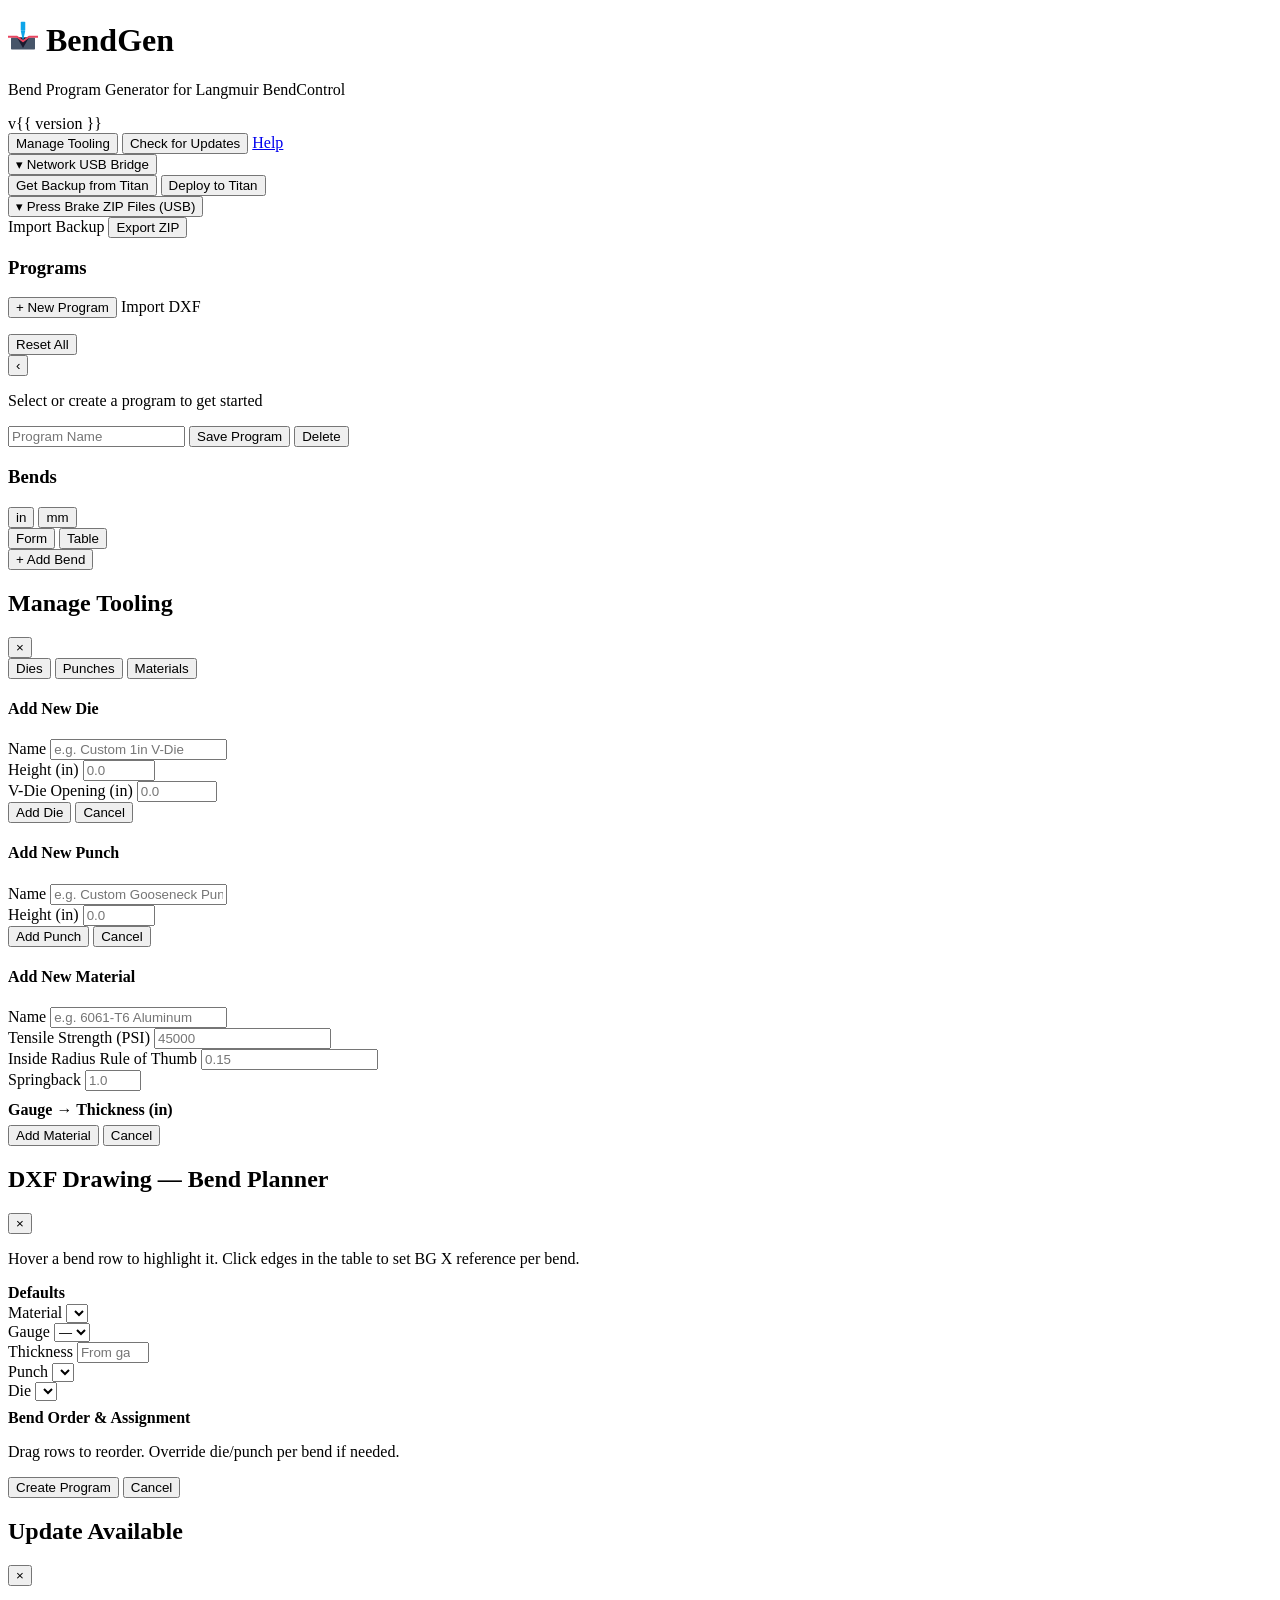
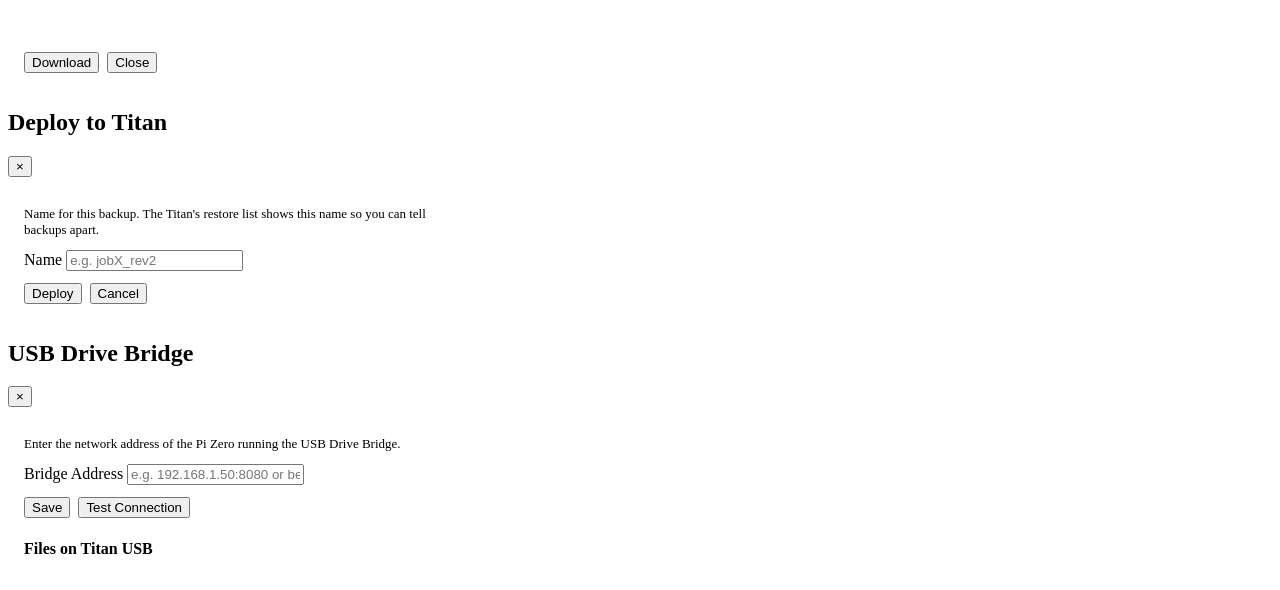
==== commit 7a9db280: "Release v1.4.0: name-your-backup + release-notes modal Bumps VERSION in app.py and pyproject.toml to" ====
--- a/bendgen/templates/index.html
+++ b/bendgen/templates/index.html
@@ -386,6 +386,24 @@
         </div>
     </div>
 
+    <!-- Update Available Modal -->
+    <div id="updateModal" class="modal-overlay hidden">
+        <div class="modal" style="max-width:640px">
+            <div class="modal-header">
+                <h2 id="updateModalTitle">Update Available</h2>
+                <button class="btn btn-tiny btn-secondary" id="closeUpdateModal">&times;</button>
+            </div>
+            <div class="modal-body" style="padding:16px">
+                <p id="updateVersionLine" style="margin:0 0 12px 0;color:var(--text-dim);font-size:13px"></p>
+                <div id="updateReleaseNotes" style="max-height:360px;overflow:auto;padding:12px;background:var(--surface);border:1px solid var(--border);border-radius:6px;font-size:13px;line-height:1.5"></div>
+                <div style="display:flex;gap:8px;align-items:center;margin-top:14px">
+                    <button class="btn btn-small btn-primary" id="updateDownloadBtn">Download</button>
+                    <button class="btn btn-small btn-secondary" id="updateCloseBtn">Close</button>
+                </div>
+            </div>
+        </div>
+    </div>
+
     <!-- Deploy Name Modal -->
     <div id="deployNameModal" class="modal-overlay hidden">
         <div class="modal" style="max-width:440px">
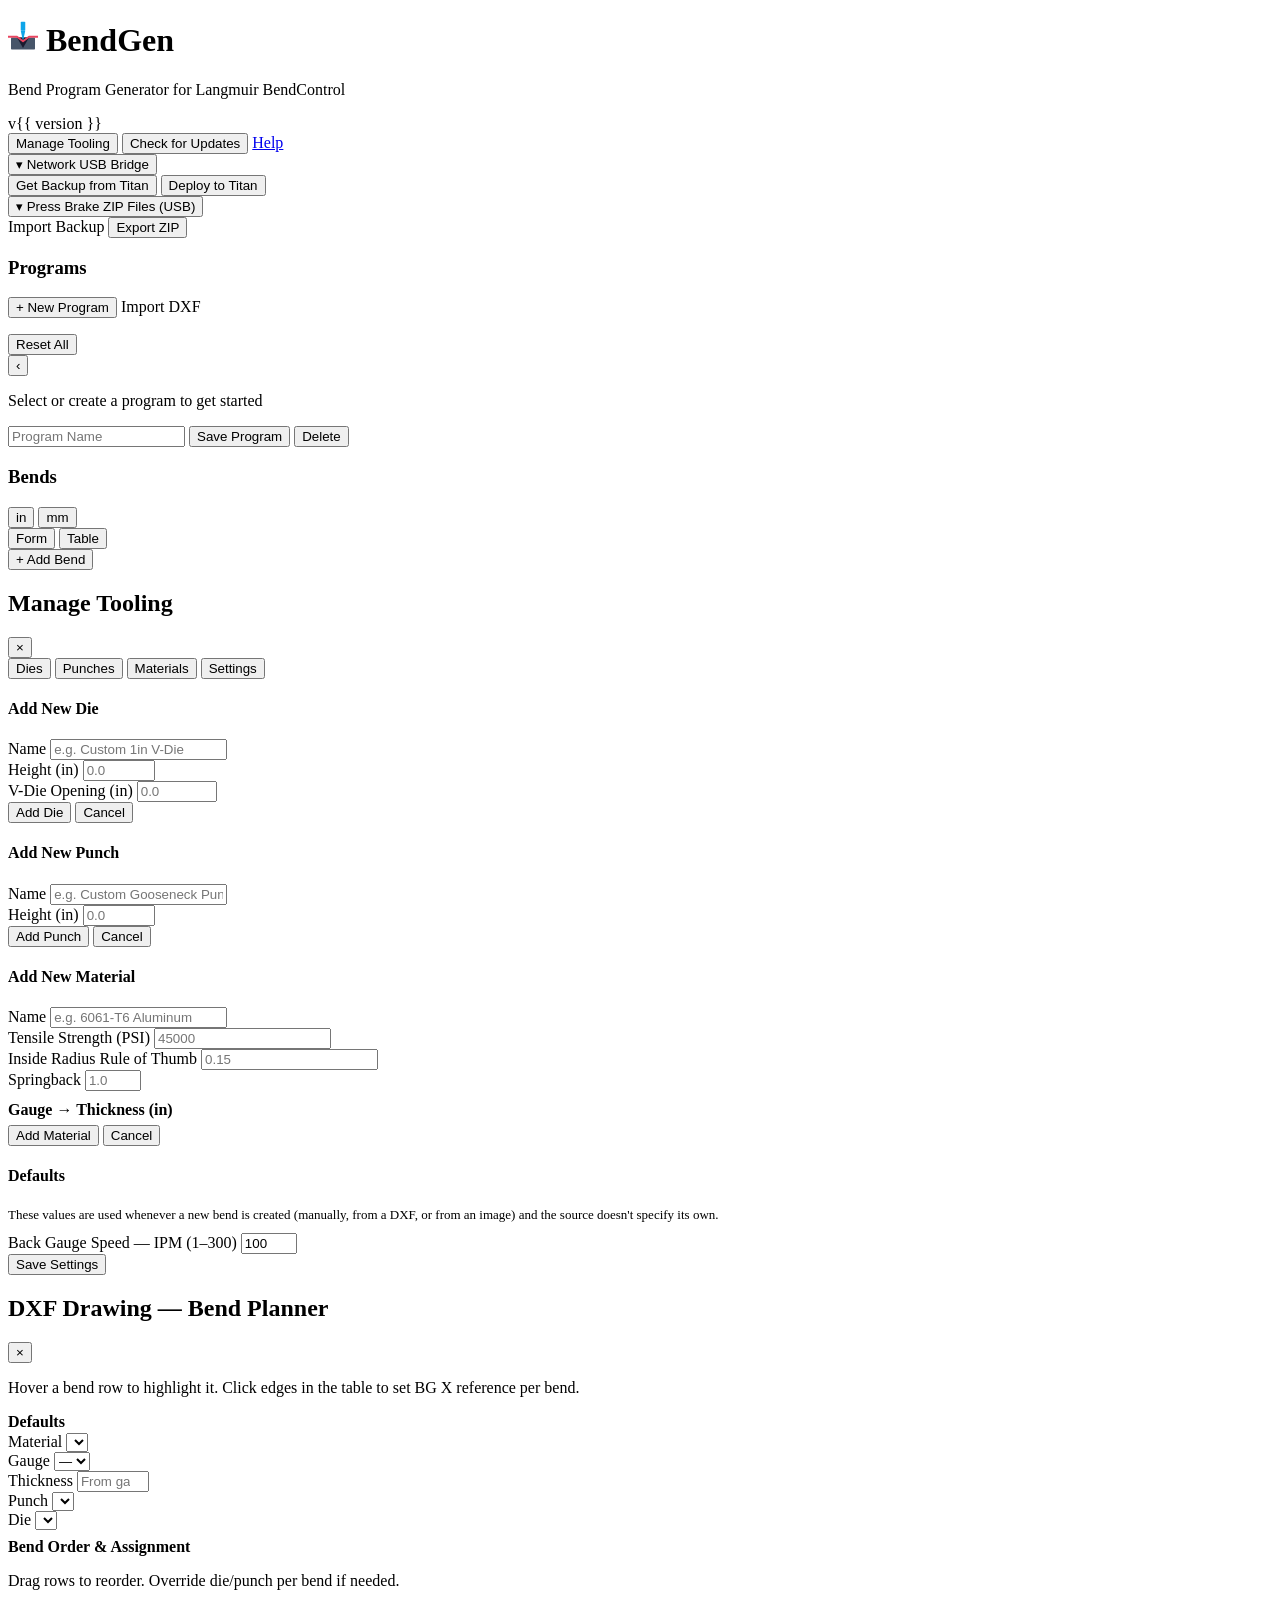
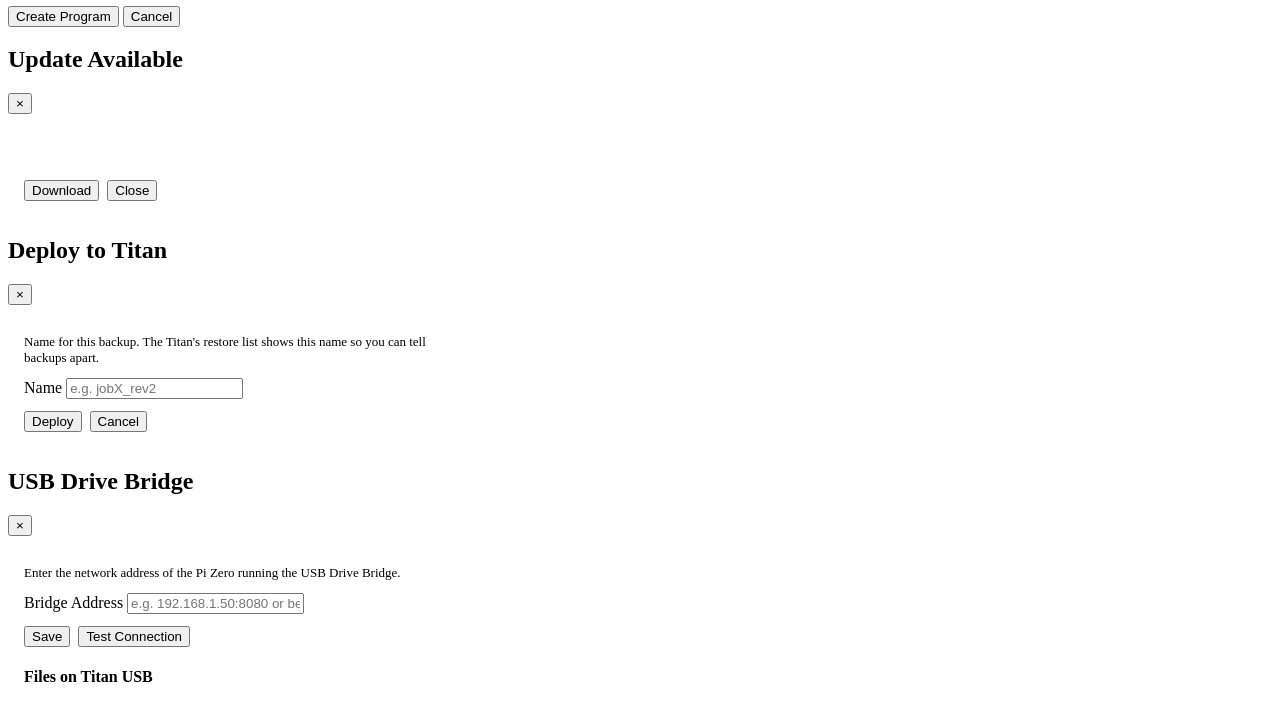
==== commit 1b39c130: "Release v1.5.0: fix back gauge IPM = 0 in exports, add IPM editor + default The exported ZIP was set" ====
--- a/bendgen/templates/index.html
+++ b/bendgen/templates/index.html
@@ -202,6 +202,10 @@
                         <label>R Position (<span class="unit-label">in</span>)</label>
                         <input type="number" name="backGaugeRPosition" value="0" step="0.001" disabled data-linear>
                     </div>
+                    <div class="field bg-field">
+                        <label>BG Speed (IPM)</label>
+                        <input type="number" name="backGaugeJogSpeed" value="100" step="1" min="1" max="300" disabled>
+                    </div>
                 </div>
                 <div class="field-row">
                     <div class="field">
@@ -238,6 +242,7 @@
                 <button class="modal-tab active" data-tab="dies">Dies</button>
                 <button class="modal-tab" data-tab="punches">Punches</button>
                 <button class="modal-tab" data-tab="materials">Materials</button>
+                <button class="modal-tab" data-tab="settings">Settings</button>
             </div>
             <div class="modal-body">
                 <!-- Dies tab -->
@@ -329,6 +334,26 @@
                         </div>
                     </div>
                     <div class="tooling-list" id="materialList"></div>
+                </div>
+
+                <!-- Settings tab -->
+                <div class="tab-content" id="tab-settings">
+                    <div class="tooling-form">
+                        <h4>Defaults</h4>
+                        <p style="color:var(--text-dim);font-size:13px;margin:0 0 10px 0">
+                            These values are used whenever a new bend is created (manually, from a DXF, or from an image) and the source doesn't specify its own.
+                        </p>
+                        <div class="field-row">
+                            <div class="field">
+                                <label>Back Gauge Speed — IPM (1&ndash;300)</label>
+                                <input type="number" id="settingsDefaultJogSpeed" step="1" min="1" max="300" value="100">
+                            </div>
+                        </div>
+                        <div class="tooling-form-actions">
+                            <button class="btn btn-small btn-primary" id="saveSettingsBtn">Save Settings</button>
+                            <span id="settingsSaveStatus" style="font-size:13px;color:var(--text-dim);margin-left:8px"></span>
+                        </div>
+                    </div>
                 </div>
             </div>
         </div>
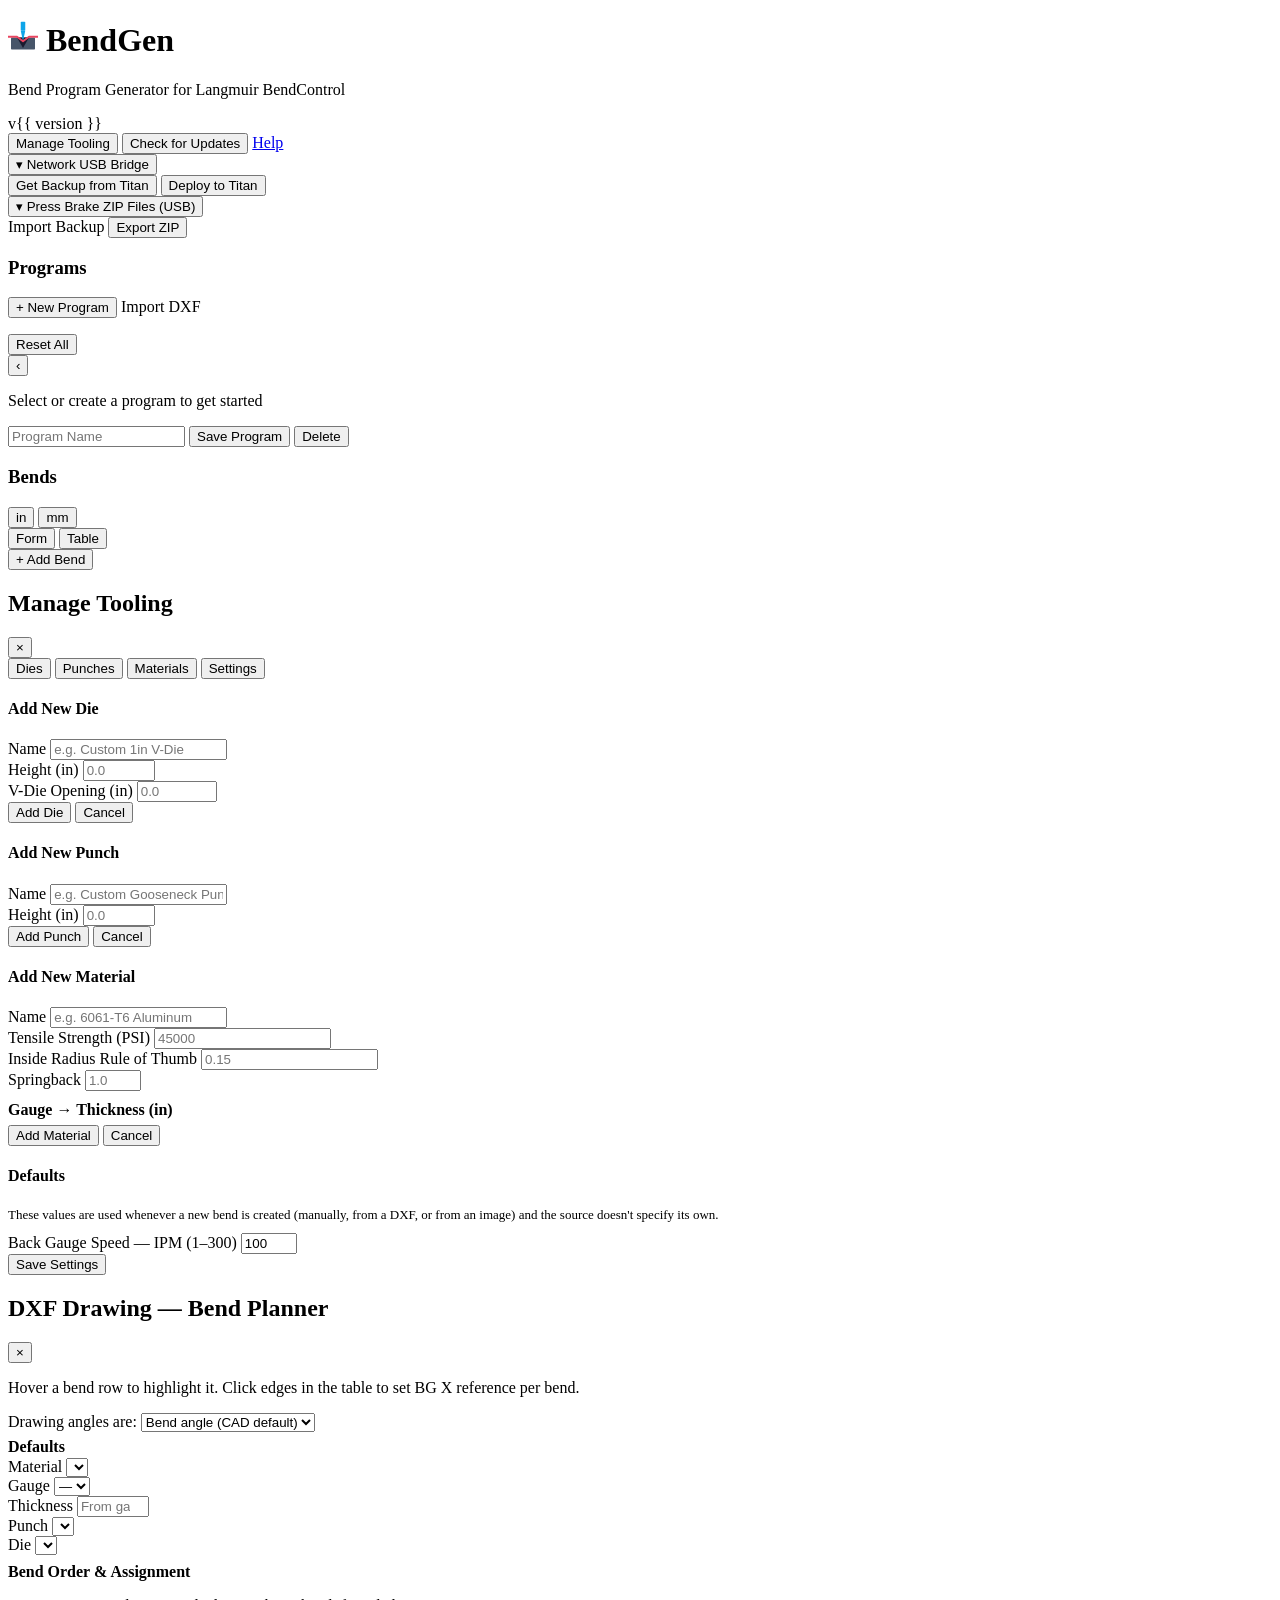
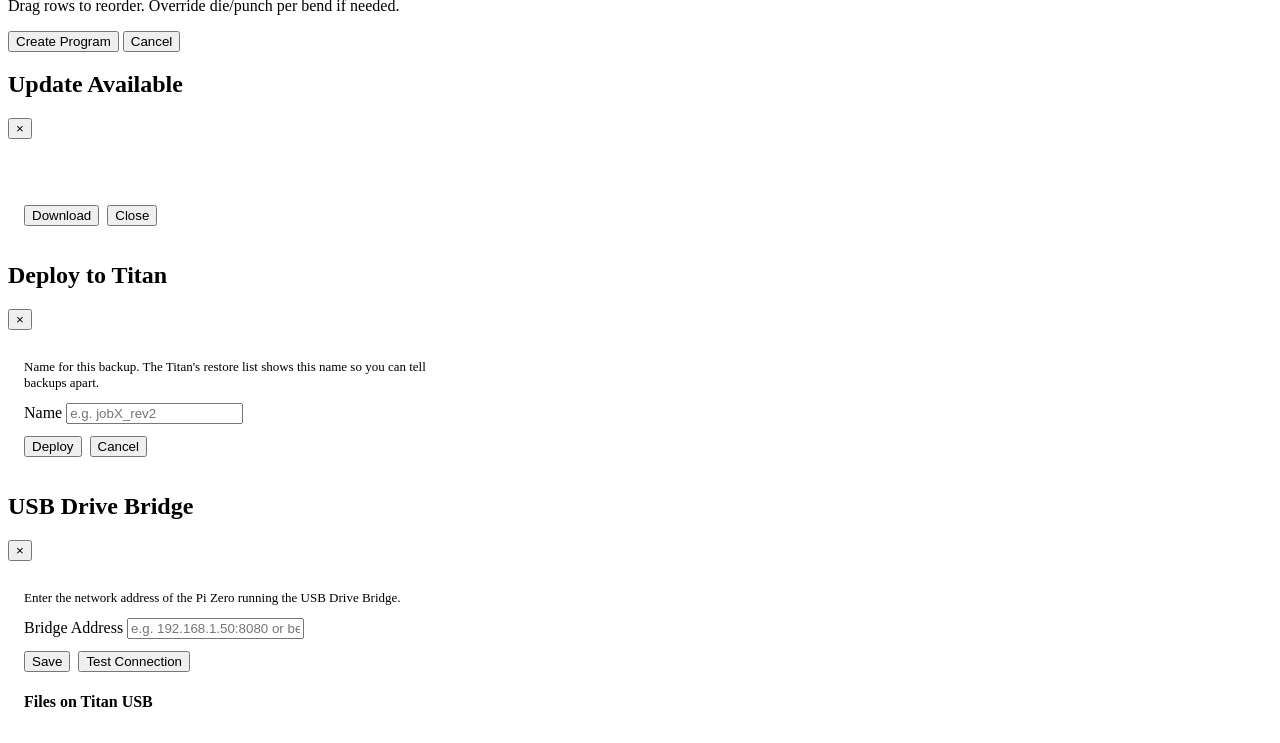
==== commit 776b317d: "Release v1.5.1: DXF bend labels are bend angles, not included angles CAD flat-pattern bend notes giv" ====
--- a/bendgen/templates/index.html
+++ b/bendgen/templates/index.html
@@ -377,6 +377,13 @@
                     <div class="dxf-resize-handle" id="dxfResizeHandle"></div>
                     <div class="dxf-controls">
                         <div class="dxf-info" id="dxfInfo"></div>
+                        <div class="dxf-default-row">
+                            <label for="dxfLabelAngleMode" style="width:auto" title="CAD flat-pattern notes (SolidWorks, Inventor, Fusion, Onshape) give the bend angle: 90 = right angle, 180 = hem. BendControl wants the included angle.">Drawing angles are:</label>
+                            <select id="dxfLabelAngleMode">
+                                <option value="bend">Bend angle (CAD default)</option>
+                                <option value="included">Included angle</option>
+                            </select>
+                        </div>
                         <h4 style="margin:6px 0 2px">Defaults</h4>
                         <div class="dxf-default-row">
                             <label>Material</label>
